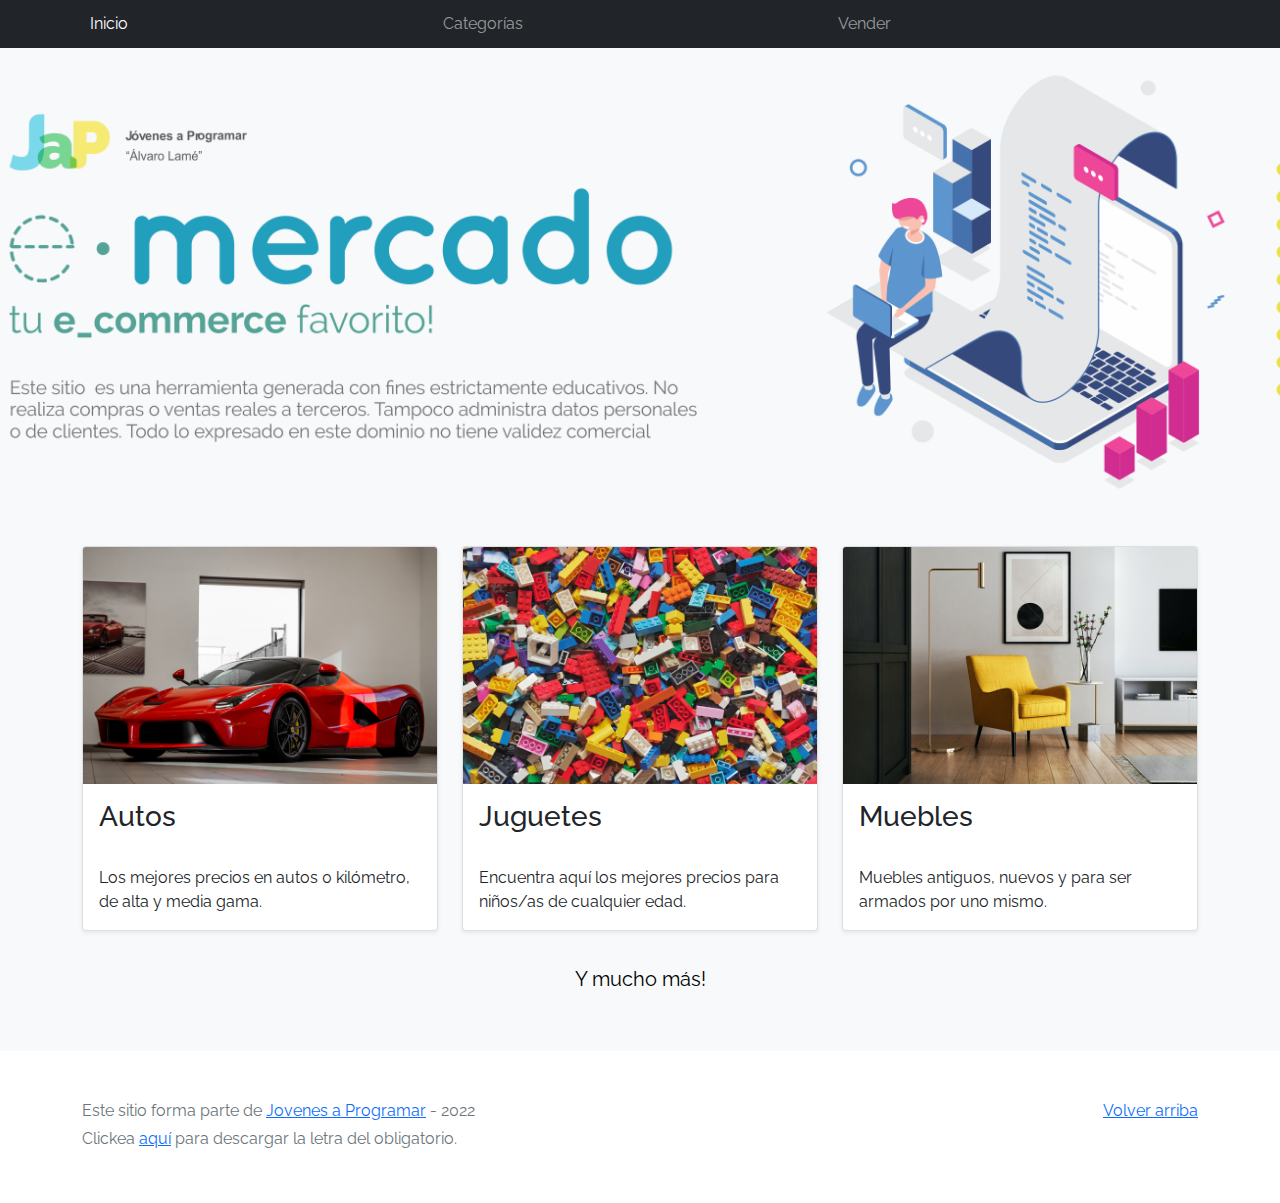
==== index.html @ c9fbb735 "primero" ====
<!DOCTYPE html>
<html lang="es">

<head>
  <meta http-equiv="Content-Type" content="text/html; charset=UTF-8">
  <meta name="viewport" content="width=device-width, initial-scale=1, shrink-to-fit=no">
  <title>eMercado - Todo lo que busques está aquí</title>

  <link href="https://fonts.googleapis.com/css?family=Raleway:300,300i,400,400i,700,700i,900,900i" rel="stylesheet">
  <link href="css/bootstrap.min.css" rel="stylesheet">
  <link href="css/styles.css" rel="stylesheet">
</head>

<body>
  <nav class="navbar navbar-expand-lg navbar-dark bg-dark p-1">
    <div class="container">
      <button class="navbar-toggler" type="button" data-bs-toggle="collapse" data-bs-target="#navbarNav"
        aria-controls="navbarNav" aria-expanded="false" aria-label="Toggle navigation">
        <span class="navbar-toggler-icon"></span>
      </button>
      <div class="collapse navbar-collapse" id="navbarNav">
        <ul class="navbar-nav w-100 justify-content-between">
          <li class="nav-item">
            <a class="nav-link active" href="index.html">Inicio</a>
          </li>
          <li class="nav-item">
            <a class="nav-link" href="categories.html">Categorías</a>
          </li>
          <li class="nav-item">
            <a class="nav-link" href="sell.html">Vender</a>
          </li>
          <li class="nav-item">
          </li>
        </ul>
      </div>
    </div>
  </nav>
  <main>
    <div class="jumbotron text-center"></div>
    <div class="album py-5 bg-light">
      <div class="container">
        <div class="row">
          <div class="col-md-4">
            <div class="card mb-4 shadow-sm custom-card cursor-active" id="autos">
              <img class="bd-placeholder-img card-img-top" src="img/cars_index.jpg"
                alt="Imgagen representativa de la categoría 'Autos'">
              <h3 class="m-3">Autos</h3>
              <div class="card-body">
                <p class="card-text">Los mejores precios en autos 0 kilómetro, de alta y media gama.</p>
              </div>
            </div>
          </div>
          <div class="col-md-4">
            <div class="card mb-4 shadow-sm custom-card cursor-active" id="juguetes">
              <img class="bd-placeholder-img card-img-top" src="img/toys_index.jpg"
                alt="Imgagen representativa de la categoría 'Juguetes'">
              <h3 class="m-3">Juguetes</h3>
              <div class="card-body">
                <p class="card-text">Encuentra aquí los mejores precios para niños/as de cualquier edad.</p>
              </div>
            </div>
          </div>
          <div class="col-md-4">
            <div class="card mb-4 shadow-sm custom-card cursor-active" id="muebles">
              <img class="bd-placeholder-img card-img-top" src="img/furniture_index.jpg"
                alt="Imgagen representativa de la categoría 'Muebles'">
              <h3 class="m-3">Muebles</h3>
              <div class="card-body">
                <p class="card-text">Muebles antiguos, nuevos y para ser armados por uno mismo.</p>
              </div>
            </div>
          </div>
        </div>
        <div class="row">
          <a class="btn btn-light btn-lg btn-block" href="categories.html">Y mucho más!</a>
        </div>
      </div>
    </div>
  </main>
  <footer class="text-muted">
    <div class="container">
      <p class="float-end">
        <a href="#">Volver arriba</a>
      </p>
      <p>Este sitio forma parte de <a href="https://jovenesaprogramar.edu.uy/" target="_blank">Jovenes a Programar</a> -
        2022</p>
      <p>Clickea <a target="_blank" href="Letra.pdf">aquí</a> para descargar la letra del obligatorio.</p>
    </div>
  </footer>
  <script src="js/bootstrap.bundle.min.js"></script>
  <script src="js/index.js"></script>
  <script src="js/init.js"></script>
</body>

</html>
---- css/styles.css ----
.jumbotron,
.card-body,
.container,
.site-header {
  font-family: 'Raleway', serif !important;
}

.jumbotron .display-4 {
  font-weight: bold;
}

nav a {
  text-decoration: none;
}

.bd-placeholder-img {
  font-size: 1.125rem;
  text-anchor: middle;
  -webkit-user-select: none;
  -moz-user-select: none;
  -ms-user-select: none;
  user-select: none;
}

@media (min-width: 768px) {
  .bd-placeholder-img-lg {
    font-size: 3.5rem;
  }
}

.jumbotron {
  height: 50vh;
  padding: 5em inherit;
  margin-bottom: 0;
  background-color: #53C0FB;
  background: url('../img/cover_back.png');
  background-size: cover;
  background-position: center;
  background-repeat: no-repeat;
  color: black;
  font-weight: bold;
}

@media (min-width: 768px) {
  .jumbotron {
    padding-top: 6rem;
    padding-bottom: 6rem;
  }
}

.jumbotron p:last-child {
  margin-bottom: 0;
}

.jumbotron-heading {
  font-weight: 300;
}

.jumbotron .container {
  max-width: 40rem;
  background-color: rgba(255, 255, 255, 0.5);
  border-radius: 10px;
  text-shadow: 1px 1px 2px grey;
}

.jumbotron .lead {
  font-size: 38px;
}

footer {
  padding-top: 3rem;
  padding-bottom: 3rem;
}

footer p {
  margin-bottom: .25rem;
}

.site-header a {
  color: white;
  transition: ease-in-out color .15s;
}

.site-header .dropdown-menu a {
  color: black;
}

.dropzone {
  border: 2px dashed #0087F7;
  border-radius: 5px;
  background: white;
}

.img-fit {
  max-height: 100%;
}

.alert {
  position: fixed;
  top: 80px;
  width: 50%;
  left: 50%;
  transform: translate(-50%, 0);
}

.lds-ring {
  display: inline-block;
  position: relative;
  width: 64px;
  height: 64px;
  top: 50%;
  left: 50%;
}

.cursor-active {
  cursor: pointer;
}

.left {
  float: left;
  padding: 4px;
  background-color: rgba(255, 255, 255, 0.5);
}

.lds-ring div {
  box-sizing: border-box;
  display: block;
  position: absolute;
  width: 51px;
  height: 51px;
  margin: 6px;
  border: 6px solid #fff;
  border-radius: 50%;
  animation: lds-ring 1.2s cubic-bezier(0.5, 0, 0.5, 1) infinite;
  border-color: #fff transparent transparent transparent;
}

.lds-ring div:nth-child(1) {
  animation-delay: -0.45s;
}

.lds-ring div:nth-child(2) {
  animation-delay: -0.3s;
}

.lds-ring div:nth-child(3) {
  animation-delay: -0.15s;
}

@keyframes lds-ring {
  0% {
    transform: rotate(0deg);
  }

  100% {
    transform: rotate(360deg);
  }
}

.signin {
  width: 100%;
  max-width: 330px;
  padding: 15px;
  margin: auto;
}

#spinner-wrapper {
  position: fixed;
  background-color: rgba(0, 0, 0, 0.5);
  width: 100%;
  height: 100%;
  top: 0;
  left: 0;
  z-index: 1021;
  display: none;
}

main {
  min-height: calc(100vh - 210px);
}

a.custom-card,
a.custom-card:hover {
  color: inherit;
  text-decoration: inherit;
}

.checked {
  color: orange;
}
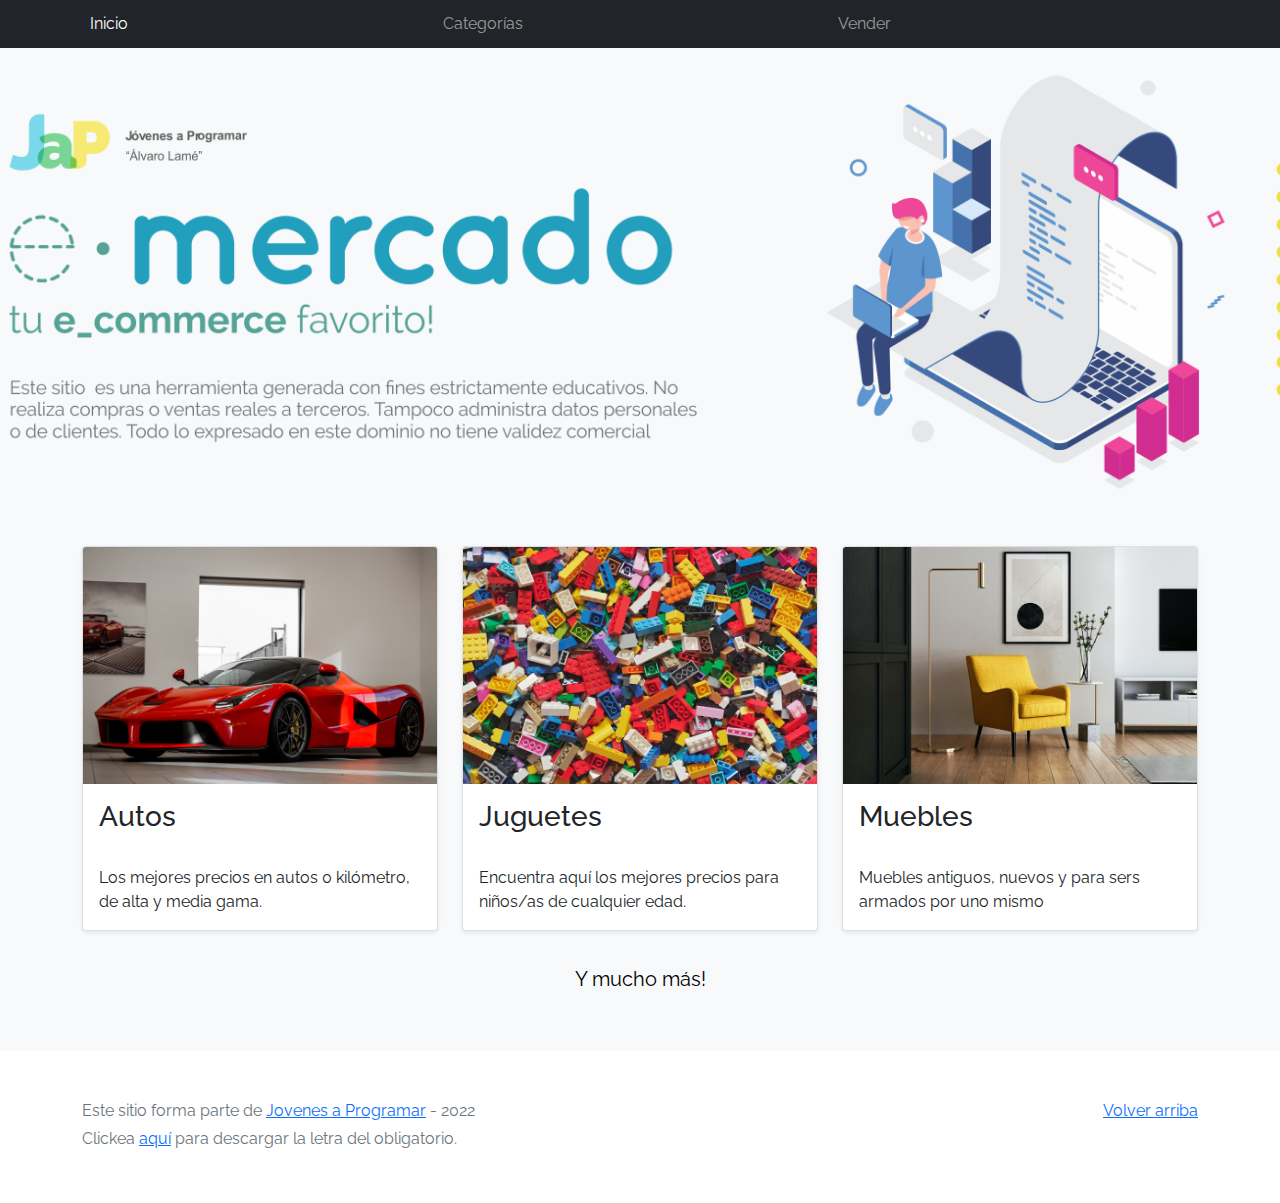
==== commit 05280734: "sin '.'" ====
--- a/index.html
+++ b/index.html
@@ -66,7 +66,7 @@
                 alt="Imgagen representativa de la categoría 'Muebles'">
               <h3 class="m-3">Muebles</h3>
               <div class="card-body">
-                <p class="card-text">Muebles antiguos, nuevos y para ser armados por uno mismo.</p>
+                <p class="card-text">Muebles antiguos, nuevos y para sers armados por uno mismo</p>
               </div>
             </div>
           </div>
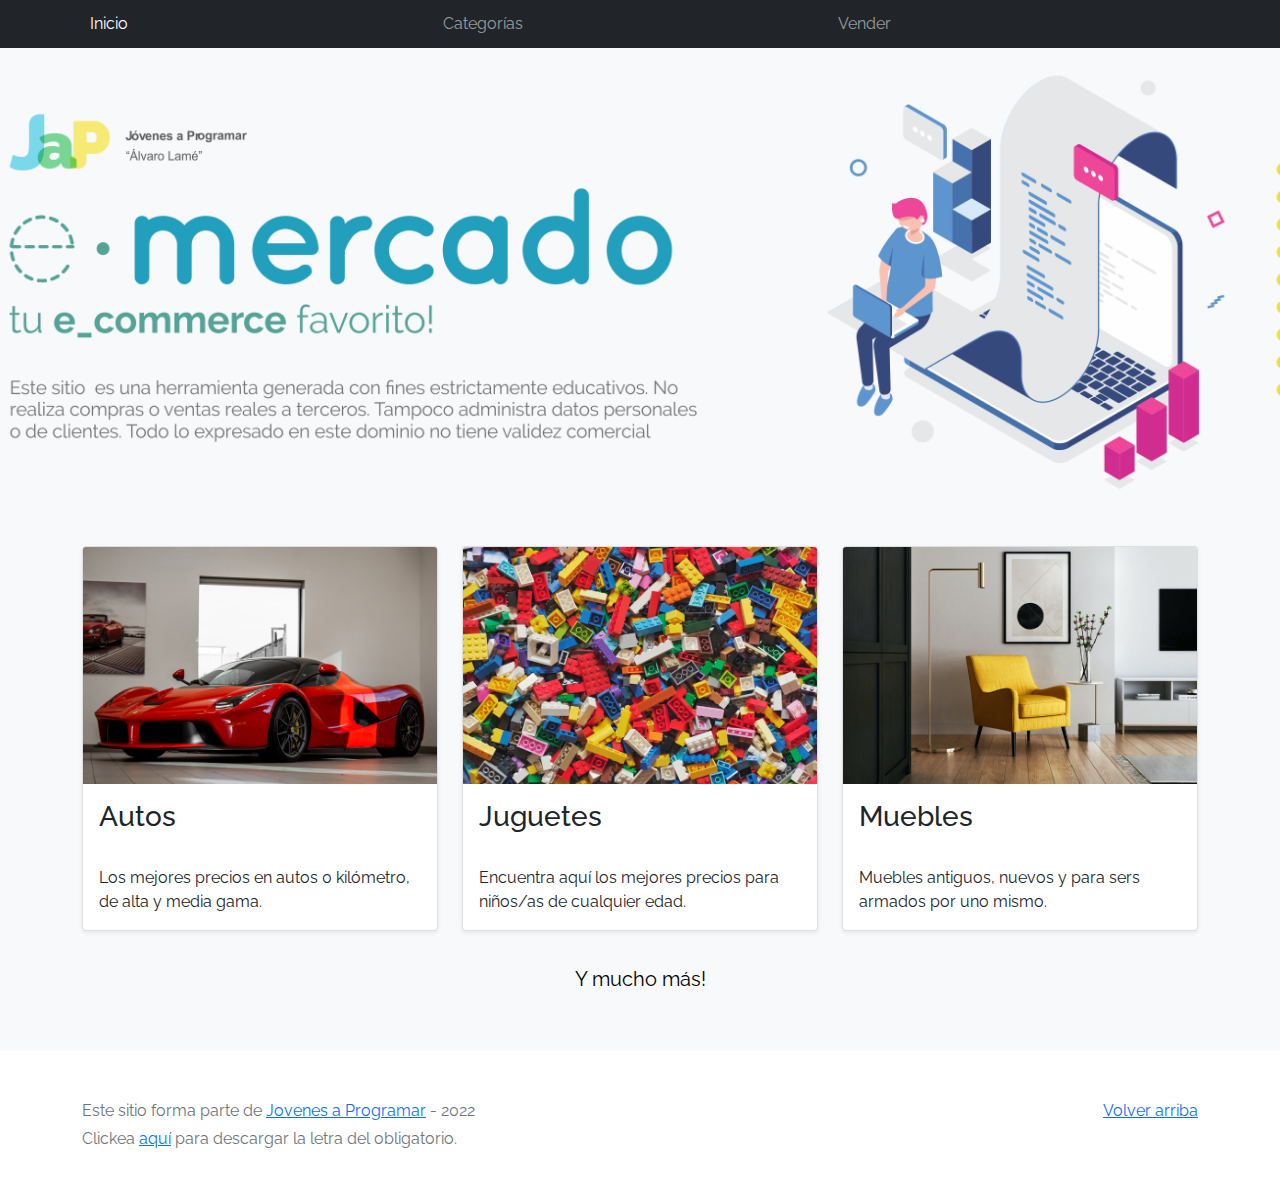
==== commit 00740206: "con'.'" ====
--- a/index.html
+++ b/index.html
@@ -66,7 +66,7 @@
                 alt="Imgagen representativa de la categoría 'Muebles'">
               <h3 class="m-3">Muebles</h3>
               <div class="card-body">
-                <p class="card-text">Muebles antiguos, nuevos y para sers armados por uno mismo</p>
+                <p class="card-text">Muebles antiguos, nuevos y para sers armados por uno mismo.</p>
               </div>
             </div>
           </div>
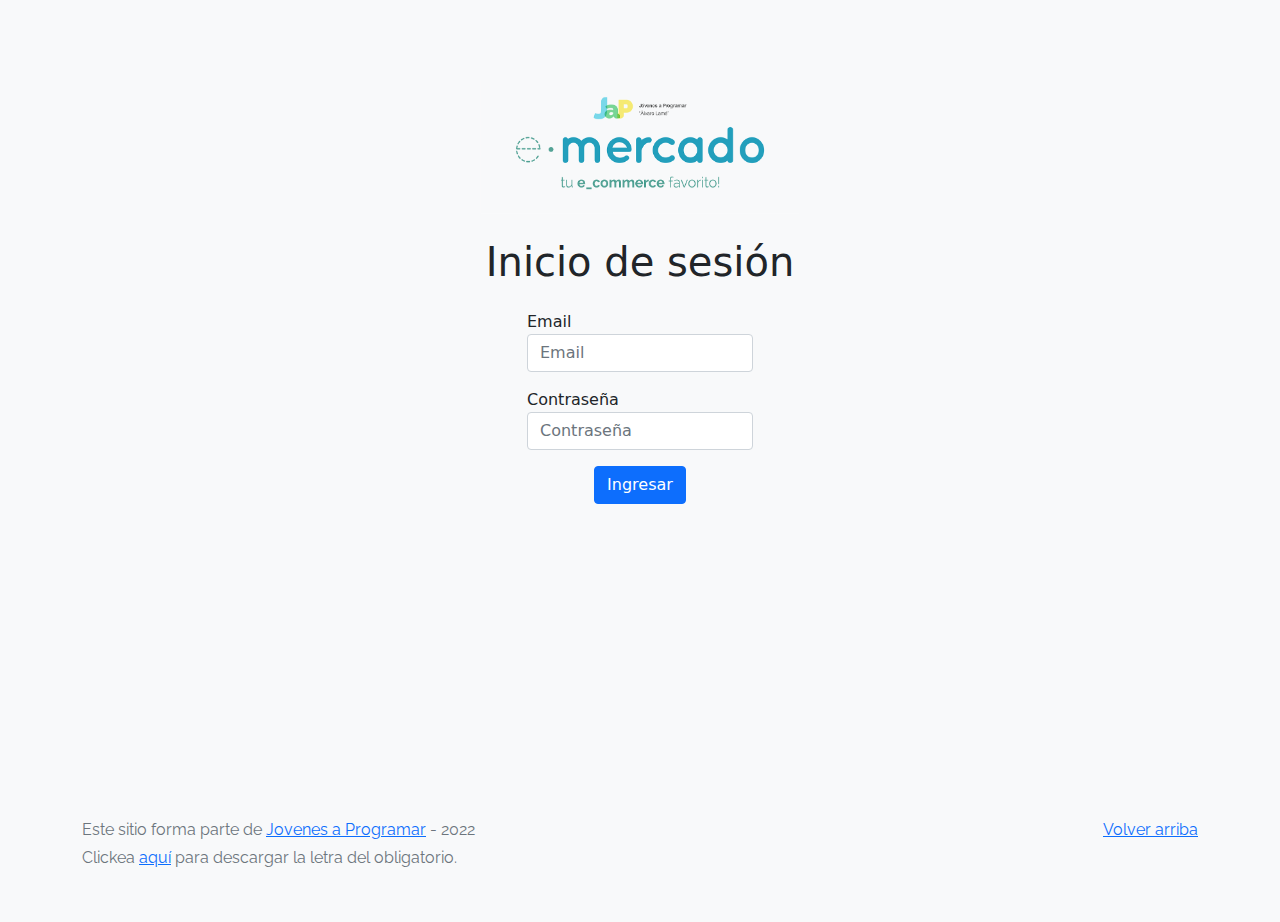
==== commit c30b8a86: "final" ====
--- a/index.html
+++ b/index.html
@@ -5,76 +5,36 @@
   <meta http-equiv="Content-Type" content="text/html; charset=UTF-8">
   <meta name="viewport" content="width=device-width, initial-scale=1, shrink-to-fit=no">
   <title>eMercado - Todo lo que busques está aquí</title>
-
+  
   <link href="https://fonts.googleapis.com/css?family=Raleway:300,300i,400,400i,700,700i,900,900i" rel="stylesheet">
   <link href="css/bootstrap.min.css" rel="stylesheet">
   <link href="css/styles.css" rel="stylesheet">
+  <meta name="google-signin-client_id" content="53037428772-s9et4kbbfflv219l5km3u3mqc2umrbpt.apps.googleusercontent.com">
+  <script src="https://apis.google.com/js/platform.js" async defer></script>
+  <style>
+    body {
+      background-color: rgb(248, 249, 250);
+    }
+  </style>
 </head>
 
 <body>
-  <nav class="navbar navbar-expand-lg navbar-dark bg-dark p-1">
-    <div class="container">
-      <button class="navbar-toggler" type="button" data-bs-toggle="collapse" data-bs-target="#navbarNav"
-        aria-controls="navbarNav" aria-expanded="false" aria-label="Toggle navigation">
-        <span class="navbar-toggler-icon"></span>
-      </button>
-      <div class="collapse navbar-collapse" id="navbarNav">
-        <ul class="navbar-nav w-100 justify-content-between">
-          <li class="nav-item">
-            <a class="nav-link active" href="index.html">Inicio</a>
-          </li>
-          <li class="nav-item">
-            <a class="nav-link" href="categories.html">Categorías</a>
-          </li>
-          <li class="nav-item">
-            <a class="nav-link" href="sell.html">Vender</a>
-          </li>
-          <li class="nav-item">
-          </li>
-        </ul>
-      </div>
-    </div>
-  </nav>
   <main>
-    <div class="jumbotron text-center"></div>
-    <div class="album py-5 bg-light">
-      <div class="container">
-        <div class="row">
-          <div class="col-md-4">
-            <div class="card mb-4 shadow-sm custom-card cursor-active" id="autos">
-              <img class="bd-placeholder-img card-img-top" src="img/cars_index.jpg"
-                alt="Imgagen representativa de la categoría 'Autos'">
-              <h3 class="m-3">Autos</h3>
-              <div class="card-body">
-                <p class="card-text">Los mejores precios en autos 0 kilómetro, de alta y media gama.</p>
-              </div>
-            </div>
-          </div>
-          <div class="col-md-4">
-            <div class="card mb-4 shadow-sm custom-card cursor-active" id="juguetes">
-              <img class="bd-placeholder-img card-img-top" src="img/toys_index.jpg"
-                alt="Imgagen representativa de la categoría 'Juguetes'">
-              <h3 class="m-3">Juguetes</h3>
-              <div class="card-body">
-                <p class="card-text">Encuentra aquí los mejores precios para niños/as de cualquier edad.</p>
-              </div>
-            </div>
-          </div>
-          <div class="col-md-4">
-            <div class="card mb-4 shadow-sm custom-card cursor-active" id="muebles">
-              <img class="bd-placeholder-img card-img-top" src="img/furniture_index.jpg"
-                alt="Imgagen representativa de la categoría 'Muebles'">
-              <h3 class="m-3">Muebles</h3>
-              <div class="card-body">
-                <p class="card-text">Muebles antiguos, nuevos y para sers armados por uno mismo.</p>
-              </div>
-            </div>
-          </div>
+    <div class="center-content login-form">
+      <img style="width: 20rem;" src="img/login.png">
+      <form id="form" action="/" method="GET" class="center-content">
+        <h1>Inicio de sesión</h1>
+        <div class="form-grup">
+          <label for="name">Email</label><br>
+          <input type="email" name="name" id="name" required class="form-control" placeholder="Email">
         </div>
-        <div class="row">
-          <a class="btn btn-light btn-lg btn-block" href="categories.html">Y mucho más!</a>
+        <div class="form-grup">
+          <label for="password">Contraseña</label><br>
+          <input type="password" id="password" name="password" required class="form-control" placeholder="Contraseña">
         </div>
-      </div>
+        <button type="submit" class="btn btn-primary">Ingresar</button>
+        <div class="g-signin2" data-onsuccess="onSignIn"></div>
+      </form>
     </div>
   </main>
   <footer class="text-muted">
@@ -87,9 +47,8 @@
       <p>Clickea <a target="_blank" href="Letra.pdf">aquí</a> para descargar la letra del obligatorio.</p>
     </div>
   </footer>
-  <script src="js/bootstrap.bundle.min.js"></script>
   <script src="js/index.js"></script>
-  <script src="js/init.js"></script>
+  
 </body>
 
 </html>--- a/css/styles.css
+++ b/css/styles.css
@@ -187,4 +187,15 @@
 
 .checked {
   color: orange;
+}
+
+.center-content {
+  display: grid;
+  place-items: center;
+  grid-gap: 1rem;
+}
+
+.login-form {
+  margin-top: 5rem;
+  grid-gap: 1.5rem;
 }